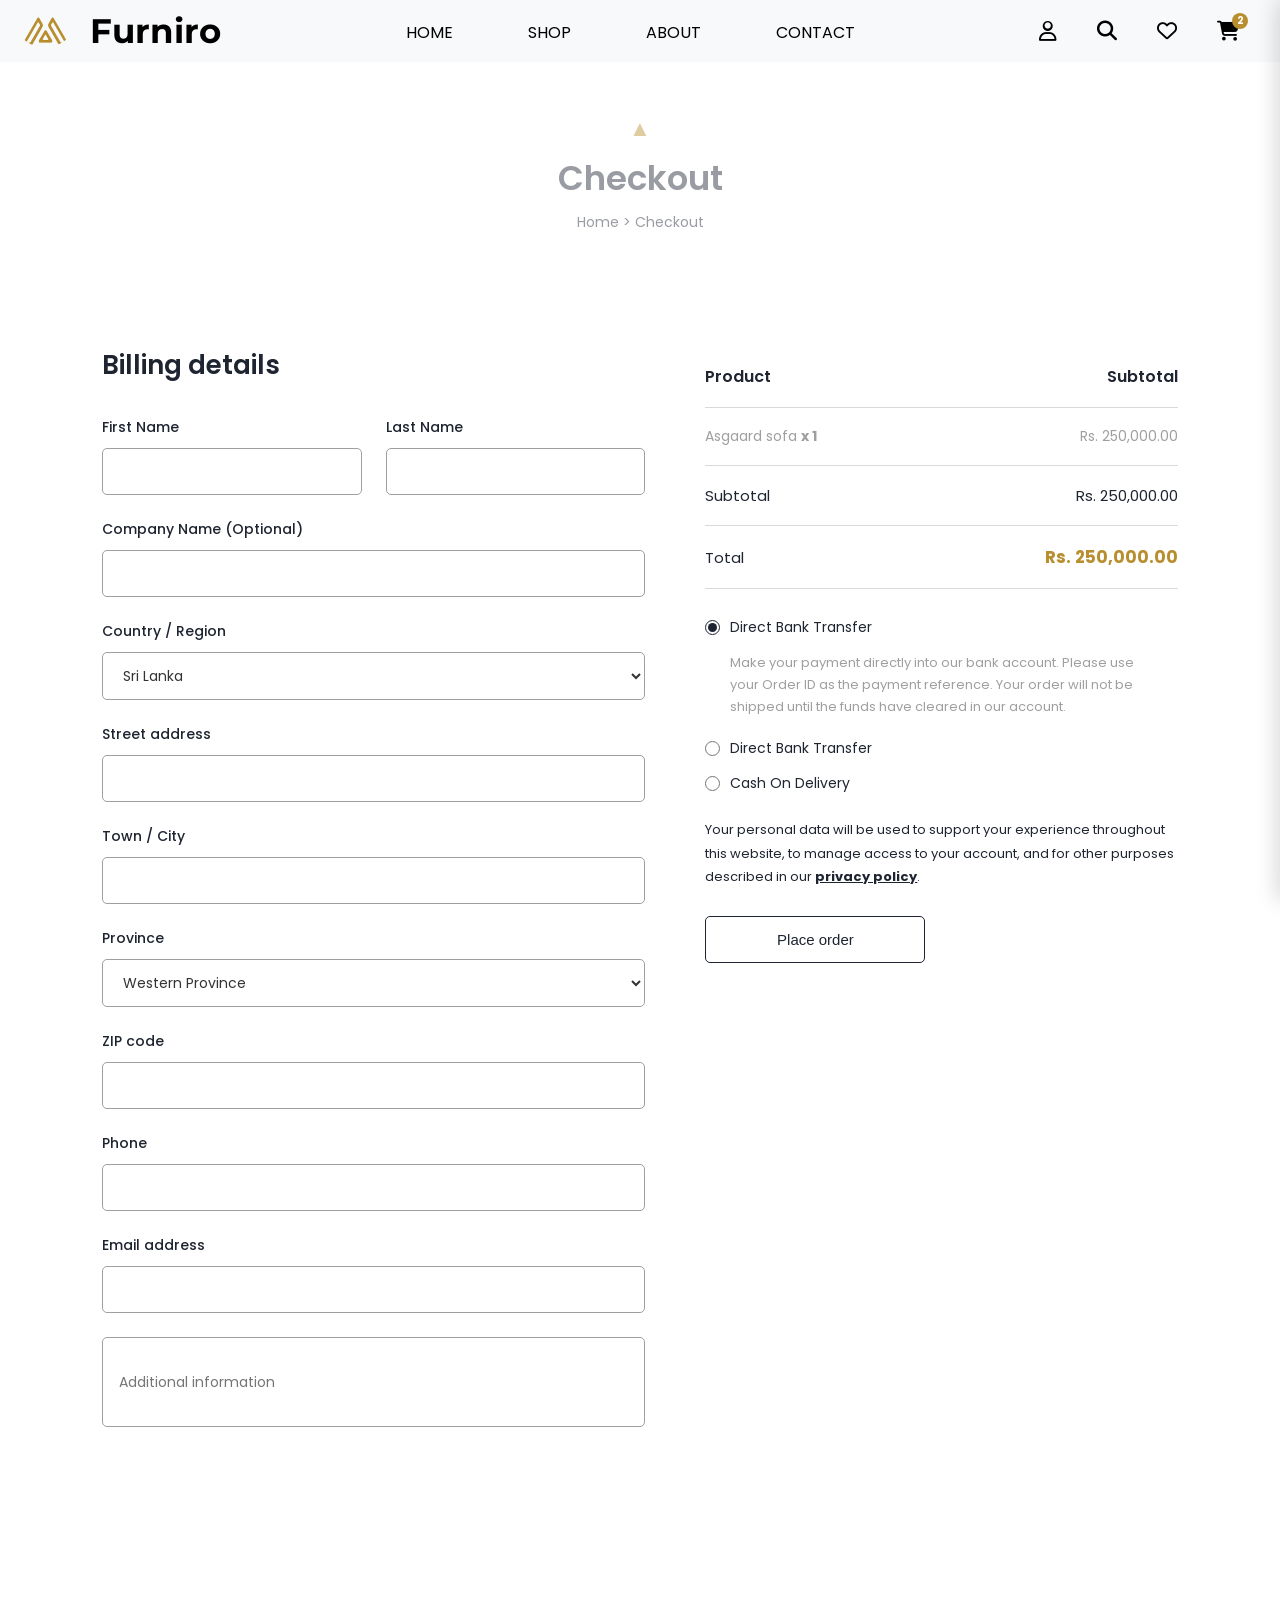
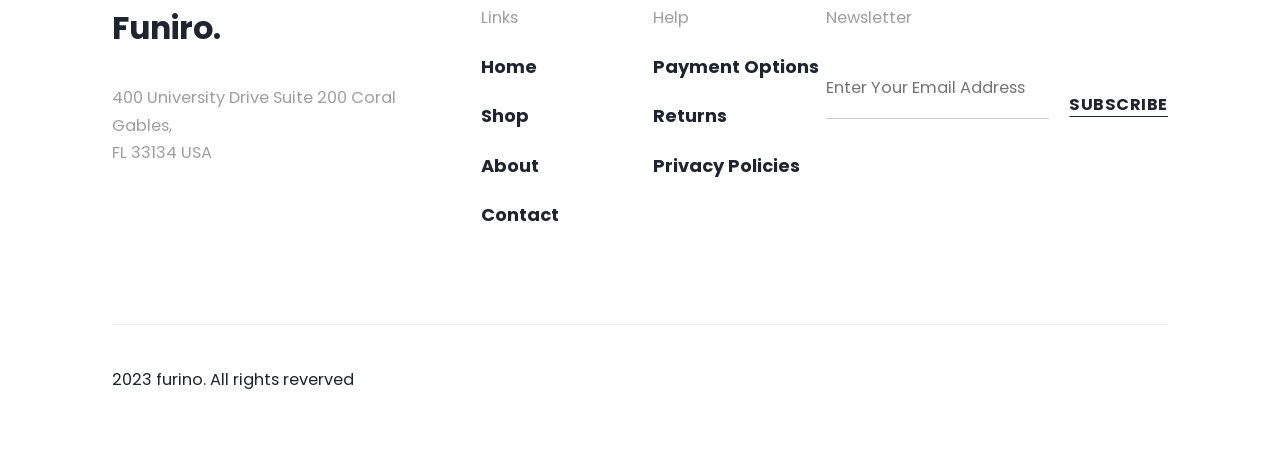
==== cheack out.html @ 2708438c "contact and modification" ====
<!DOCTYPE html>
<html lang="en">

<head>
  <meta charset="UTF-8">
  <meta name="viewport" content="width=device-width, initial-scale=1.0">
  <title>Document</title>
  <link rel="preconnect" href="https://fonts.googleapis.com">
  <link rel="preconnect" href="https://fonts.gstatic.com" crossorigin>
  <link
    href="https://fonts.googleapis.com/css2?family=Montserrat:ital,wght@0,100..900;1,100..900&family=Poppins:ital,wght@0,100;0,200;0,300;0,400;0,500;0,600;0,700;0,800;0,900;1,100;1,200;1,300;1,400;1,500;1,600;1,700;1,800;1,900&display=swap"
    rel="stylesheet">
  <link rel="stylesheet" href="./CSS/style.css">
  <link rel="stylesheet" href="./CSS/cheackout.css">
  <link rel="stylesheet" href="./CSS/media.css">
  <link rel="stylesheet" href="https://cdnjs.cloudflare.com/ajax/libs/font-awesome/6.5.1/css/all.min.css">
</head>

<body>

  <header class="header">

    <div class="icon">
      <img src="./Assets/icons/logo.png" alt="logo">
      <h1 class="icon-text">Furniro</h1>
    </div>

    <div class="menu-toggle" onclick="toggleMenu()">
      <i class="fa-solid fa-bars"></i>
    </div>

    <div class="nav-links" id="navLinks">
      <ul>
        <li><a href="#">home</a></li>
        <li><a href="shop.html">shop</a></li>
        <li><a href="#">About</a></li>
        <li><a href="./contact.html">contact</a></li>
      </ul>
    </div>

    <div class="icons-nav">
      <i class="fa-regular fa-user"></i>
      <i class="fa-solid fa-magnifying-glass"></i>
      <i class="fa-regular fa-heart"></i>
       <span class="cart-icon-wrap" id="cartToggle" role="button" aria-label="Open cart">
        <i class="fa-solid fa-cart-shopping"></i>
        <span class="cart-count-badge" id="cartCountBadge">2</span>
      </span>
    </div>

  </header>
  <!-- HERO -->
  <section class="hero2">
    <div class="hero2-text">
      <div class="hero2-logo">&#9650;</div>
      <h1>Checkout</h1>
      <div class="crumb">Home &gt; Checkout</div>
    </div>
  </section>

  <!-- CHECKOUT -->
  <section class="checkout-section">
    <div class="checkout-grid">

      <!-- BILLING DETAILS -->
      <div class="billing-details">
        <h2>Billing details</h2>

        <div class="form-row">
          <div class="form-group">
            <label>First Name</label>
            <input type="text">
          </div>
          <div class="form-group">
            <label>Last Name</label>
            <input type="text">
          </div>
        </div>

        <div class="form-group">
          <label>Company Name (Optional)</label>
          <input type="text">
        </div>

        <div class="form-group">
          <label>Country / Region</label>
          <select>
            <option>Sri Lanka</option>
            <option>Pakistan</option>
            <option>India</option>
            <option>United States</option>
          </select>
        </div>

        <div class="form-group">
          <label>Street address</label>
          <input type="text">
        </div>

        <div class="form-group">
          <label>Town / City</label>
          <input type="text">
        </div>

        <div class="form-group">
          <label>Province</label>
          <select>
            <option>Western Province</option>
            <option>Central Province</option>
            <option>Southern Province</option>
          </select>
        </div>

        <div class="form-group">
          <label>ZIP code</label>
          <input type="text">
        </div>

        <div class="form-group">
          <label>Phone</label>
          <input type="text">
        </div>

        <div class="form-group">
          <label>Email address</label>
          <input type="email">
        </div>

        <div class="form-group">
          <input type="text" class="additional-info" placeholder="Additional information">
        </div>
      </div>

      <!-- ORDER SUMMARY -->
      <div class="order-summary">
        <div class="order-row order-head">
          <span>Product</span>
          <span>Subtotal</span>
        </div>

        <div class="order-row">
          <span class="muted">Asgaard sofa <b>x 1</b></span>
          <span class="muted">Rs. 250,000.00</span>
        </div>

        <div class="order-row">
          <span>Subtotal</span>
          <span>Rs. 250,000.00</span>
        </div>

        <div class="order-row">
          <span>Total</span>
          <span class="total-price">Rs. 250,000.00</span>
        </div>

        <div class="payment-options">
          <label class="radio-row">
            <input type="radio" name="payment" checked>
            <span>Direct Bank Transfer</span>
          </label>
          <p class="payment-note">
            Make your payment directly into our bank account. Please use your Order ID as the payment reference. Your order will not be shipped until the funds have cleared in our account.
          </p>

          <label class="radio-row">
            <input type="radio" name="payment">
            <span>Direct Bank Transfer</span>
          </label>

          <label class="radio-row">
            <input type="radio" name="payment">
            <span>Cash On Delivery</span>
          </label>
        </div>

        <p class="policy-note">
          Your personal data will be used to support your experience throughout this website, to manage access to your account, and for other purposes described in our <a href="#">privacy policy</a>.
        </p>

        <button class="place-order-btn">Place order</button>
      </div>

    </div>
  </section>

  
<div class="section-outer">
  <div class="footer-wrap">
    <div class="footer-row">
      <div class="col-brand">
        <div class="logo">Funiro.</div>
        <div class="address">
          400 University Drive Suite 200 Coral Gables,<br>
          FL 33134 USA
        </div>
      </div>

      <div class="col-links">
        <div class="col-label">Links</div>
        <ul>
          <li><a href="#">Home</a></li>
          <li><a href="#">Shop</a></li>
          <li><a href="#">About</a></li>
          <li><a href="#">Contact</a></li>
        </ul>
      </div>

      <div class="col-help">
        <div class="col-label">Help</div>
        <ul>
          <li><a href="#">Payment Options</a></li>
          <li><a href="#">Returns</a></li>
          <li><a href="#">Privacy Policies</a></li>
        </ul>
      </div>

      <div class="col-newsletter">
        <div class="col-label">Newsletter</div>
        <div class="newsletter-form">
          <div class="newsletter-input-wrap">
            <input type="email" placeholder="Enter Your Email Address">
          </div>
          <button class="subscribe-btn">SUBSCRIBE</button>
        </div>
      </div>
    </div>

    <hr class="divider">

    <div class="copyright">2023 furino. All rights reverved</div>

  </div>
</div>



<!-- CART OVERLAY & PANEL -->
<div class="cart-overlay" id="cartOverlay"></div>
<aside class="cart-panel" id="cartPanel">
  <div class="cart-header">
    <h3>Shopping Cart</h3>
    <button class="cart-close" id="cartClose">&times;</button>
  </div>

  <div class="cart-items" id="cartItemsWrap">
    <div class="cart-item" data-price="2500000">
      <div class="cart-item-img">
        <img src="./Assets/img/image 1.png" alt="Syltherine">
      </div>
      <div class="cart-item-info">
        <h4>Syltherine</h4>
        <div class="line">1 x <b>Rp 2.500.000</b></div>
      </div>
      <button class="cart-item-remove">&times;</button>
    </div>

    <div class="cart-item" data-price="2500000">
      <div class="cart-item-img">
        <img src="./Assets/img/image 2.png" alt="Leviosa">
      </div>
      <div class="cart-item-info">
        <h4>Leviosa</h4>
        <div class="line">1 x <b>Rp 2.500.000</b></div>
      </div>
      <button class="cart-item-remove">&times;</button>
    </div>
  </div>

  <div class="cart-empty" id="cartEmpty">Your cart is empty</div>

  <div class="cart-subtotal" id="cartSubtotal">
    <span>Subtotal</span>
    <b id="cartSubtotalValue">Rp 5.000.000</b>
  </div>

  <div class="cart-actions">
    <button>Cart</button>
    <button>Checkout</button>
    <button>Comparison</button>
  </div>
</aside>
<script src="./js/script.js"></script>
</body>

</html>
---- CSS/style.css ----
/* ============================================================
   RESET (kept ONCE — pehle 3 jagah repeat ho raha tha)
   ============================================================ */
* {
  box-sizing: border-box;
  margin: 0;
  padding: 0;
}

body {
  font-family: 'Poppins', 'Segoe UI', Arial, sans-serif;
  background: #ffffff;
  color: #333;
}

/* ============================================================
   HEADER
   ============================================================ */
.header {
  background-color: #f8f9fa;
  border: #f8f9fa;
  width: 100%;
  display: flex;
  padding: 10px 20px;
  justify-content: space-between;
  align-items: center;
  position: static;
}

.header ul {
  display: flex;
  list-style: none;
  gap: 75px;
  font-size: 18px;
  text-transform: uppercase;
}

.icon {
  display: flex;
  gap: 20px;
}

.icon img {
  margin-top: 5px;
}

.header div h1 {
  color: #000000;
  font-size: 34px;
  font-weight: bold;
  font-family: "Montserrat", sans-serif;
  cursor: pointer;
}

.header div img {
  width: 50px;
  height: 32px;
  border-radius: 50%;
}

.header ul li a {
  font-size: 16px;
  font-weight: 400;
  text-decoration: none;
  color: #000000;
  font-family: "Poppins", sans-serif;
  position: relative;
  padding-bottom: 4px;
}

.header ul li a::after {
  content: "";
  position: absolute;
  bottom: 0;
  left: 50%;
  width: 0;
  height: 2px;
  background-color: hsl(44, 88%, 66%);
  transition: width 0.3s ease, left 0.3s ease;
}

.header ul li a:hover::after {
  width: 100%;
  left: 0;
}

.icons-nav {
  display: flex;
  gap: 40px;
  margin-right: 20px;
  color: #000;
}

.icons-nav i {
  display: inline-flex;
  align-items: center;
  justify-content: center;
  font-size: 20px;
  transition: color 0.3s ease, transform 0.3s ease;
  cursor: pointer;
  transform-origin: center;
}

.icons-nav i:hover {
  color: hsl(44, 88%, 66%);
  transform: scale(1.2);
}

.menu-toggle {
  display: none;
  font-size: 24px;
  cursor: pointer;
  padding: 20px;
}

/* ============================================================
   NAV BANNER (hero image with text card)
   ============================================================ */
.nav-bar {
  position: relative;
}

.nav-bar img {
  width: 100%;
  height: 100%;
  background-color: #f8f9fa;
}

.nav-bar-text {
  position: absolute;
  left: 50%;
  top: 30%;
  width: 45%;
  height: 60%;
  border-radius: 3px;
  border: solid 1px;
  border-color: #000000;
  background-color: #fff3e3;
}

.nav-bar-text1 {
  position: absolute;
  left: 7%;
  top: 12%;
  width: 561px;
  height: 344px;
  border: none;
}

.nav-bar-text1 h6 {
  font-family: "Poppins", sans-serif;
  font-weight: bold;
  font-size: 16px;
  letter-spacing: 2px;
  color: #000000;
}

.nav-bar-text1 p {
  font-family: "Poppins", sans-serif;
  font-weight: bold;
  font-size: 16px;
  color: #000000;
}

.nav-bar-text1 h1 {
  font-family: "Poppins", sans-serif;
  font-weight: bold;
  color: #975f15;
  font-size: 52px;
  line-height: 65px;
  letter-spacing: 2px;
}

.nav-bar-text1 button {
  margin-top: 20px;
  background-color: #975f15;
  border-radius: 5px;
  font-family: "Poppins", sans-serif;
  width: 10vw;
  height: 10vh;
  color: white;
  font-weight: bold;
  cursor: pointer;
}

/* ============================================================
   RANGE SECTION (Dining / Living / Bedroom)
   ============================================================ */
.range-text h1 {
  font-family: "Poppins", sans-serif;
  font-weight: bold;
  font-size: 32px;
  text-align: center;
  color: #242323;
}

.range-text p {
  font-family: "Poppins", sans-serif;
  font-weight: bold;
  font-size: 16px;
  text-align: center;
  color: #5e5c5c;
}

/* Row wrapper for the 3 range cards */
.card {
  width: 95%;
  height: auto;
  display: flex;
  justify-content: center;
  align-items: center;
  margin: 10px 40px;
}

/* Individual card (hover image-crossfade) — single, final version */
.card-img {
  position: relative;
  width: 30%;
  height: 70vh;
  margin: 10px 20px;
  overflow: hidden;
  border-radius: 10px;
}

.card-img img {
  width: 100%;
  height: 100%;
  border-radius: 10px;
  position: absolute;
  top: 0;
  left: 0;
  object-fit: cover;
  opacity: 0;
  transition: opacity 0.6s ease;
  pointer-events: none;
}

.card-img img.active {
  opacity: 1;
}

.card-title {
  position: absolute;
  bottom: 15px;
  left: 50%;
  transform: translateX(-50%);
  color: white;
  font-size: 18px;
  font-weight: bold;
  background: rgba(0, 0, 0, 0.5);
  padding: 6px 12px;
  border-radius: 5px;
  z-index: 2;
}

/* ============================================================
   OUR PRODUCTS (home page grid)
   ============================================================ */
.our-product-title {
  text-align: center;
  font-size: 40px;
  color: #686767;
}

/* Row wrapper for 4 product tiles */
.product-card {
  width: 95%;
  display: flex;
  justify-content: center;
  align-items: center;
  margin: 10px 40px;
}

.our-product-imgg {
  position: relative;
  overflow: hidden;
  padding: 10px;
  width: 25%;
  height: auto;
}

.our-product-imgg img {
  width: 100%;
  border: 10px;
}

.our-product-imgg h3 {
  font-size: 20px;
  color: rgb(131, 17, 17);
}

.our-product-imgg h4 {
  font-size: 20px;
  color: gray;
  text-decoration: none;
}

.our-product-imgg p {
  font-size: 15px;
  color: #b1b1b1;
}

.our-product-imgg a {
  text-decoration: none;
  color: inherit;
  display: block;
}

.our-product-imgg a h3 {
  text-decoration: none;
}

/* Hover background overlay */
.our-product-imgg img::before {
  content: "";
  position: absolute;
  top: 0;
  left: 0;
  width: 100%;
  height: 100%;
  background: rgb(153, 151, 151);
  opacity: 0;
  transition: opacity 0.4s ease;
  z-index: 1;
}

.our-product-imgg:hover::before {
  opacity: 0.6;
}

.our-product-imgg button {
  position: absolute;
  top: 50%;
  left: 50%;
  transform: translate(-50%, -50%);
  padding: 10px 20px;
  font-size: 16px;
  font-weight: bold;
  background-color: #d6aa26e3;
  color: rgb(194, 193, 191);
  border: none;
  border-radius: 5px;
  opacity: 0;
  transition: opacity 0.4s ease;
  cursor: pointer;
  z-index: 1;
}

.our-product-imgg:hover button {
  opacity: 1;
}

/* ============================================================
   SECTION OUTER / FUNIRO PHOTO WALL
   ============================================================ */
.section-outer {
  width: 100%;
  padding: 40px 40px;
}

.funiro-wrap {
  container-type: inline-size;
  container-name: funiro;
  width: 100%;
  max-width: 1000px;
  margin: 0 auto;
  position: relative;
}

.canvas {
  position: relative;
  width: 100%;
  aspect-ratio: 709 / 388;
}

.header-block {
  position: absolute;
  top: 3%;
  left: 0;
  right: 0;
  text-align: center;
}

.header-block .eyebrow {
  font-size: 1.85cqw;
  color: #6b7280;
  margin-bottom: 0.6%;
}

.header-block .hashtag {
  font-size: 2.6cqw;
  font-weight: 700;
  color: #1e2430;
}

.photo {
  position: absolute;
  object-fit: cover;
  display: block;
}

.p-shelf   { left: 5.64%;  top: 12.89%; width: 4.66%;  height: 38.92%; }
.p-desk    { left: 11.00%; top: 20.36%; width: 26.38%; height: 33.25%; }
.p-chair   { left: 4.80%;  top: 55.15%; width: 11.99%; height: 34.54%; }
.p-stools  { left: 17.35%; top: 55.41%; width: 20.03%; height: 25.77%; }
.p-dining  { left: 38.36%; top: 29.38%; width: 17.21%; height: 42.01%; }
.p-bed     { left: 56.56%; top: 23.45%; width: 16.93%; height: 37.11%; }
.p-frame   { left: 56.56%; top: 62.37%; width: 10.30%; height: 25.77%; }
.p-kitchen { left: 67.84%; top: 62.37%; width: 15.09%; height: 20.88%; }
.p-outdoor { left: 74.33%; top: 14.43%; width: 15.23%; height: 46.39%; }

/* ============================================================
   FOOTER (home page)
   ============================================================ */
.footer-wrap {
  container-type: inline-size;
  container-name: footer;
  width: 100%;
  max-width: 1440px;
  margin: 0 auto;
  background: #ffffff;
  padding: 4.2% 6% 3.5%;
}

.footer-row {
  display: flex;
  align-items: flex-start;
}

.col-brand      { width: 34.94%; }
.col-links      { width: 16.31%; }
.col-help       { width: 16.36%; }
.col-newsletter { width: 32.39%; }

.logo {
  font-size: 3.0cqw;
  font-weight: 700;
  color: #1e2430;
  margin-bottom: 8.5%;
}

.address {
  font-size: 1.55cqw;
  line-height: 1.7;
  color: #9f9f9f;
  max-width: 80%;
}

.col-label {
  font-size: 1.55cqw;
  color: #9f9f9f;
  margin-bottom: 13%;
}

.col-links ul,
.col-help ul {
  list-style: none;
}

.col-links li,
.col-help li {
  margin-bottom: 13%;
}

.col-links a,
.col-help a {
  font-size: 1.7cqw;
  font-weight: 700;
  color: #1e2430;
  text-decoration: none;
}

.newsletter-form {
  display: flex;
  align-items: flex-end;
  gap: 6%;
}

.newsletter-input-wrap {
  flex: 1;
}

.newsletter-form input {
  width: 100%;
  border: none;
  border-bottom: 1px solid #c9c9c9;
  padding-bottom: 8%;
  font-size: 1.55cqw;
  color: #6b7280;
  font-family: inherit;
  outline: none;
  background: transparent;
}

.subscribe-btn {
  border: none;
  background: none;
  font-size: 1.55cqw;
  font-weight: 700;
  letter-spacing: 0.5px;
  color: #1e2430;
  text-decoration: underline;
  text-underline-offset: 6px;
  cursor: pointer;
  white-space: nowrap;
  font-family: inherit;
  padding-bottom: 2px;
}

.divider {
  border: none;
  border-top: 1px solid #ececec;
  margin: 7% 0 4%;
}

.copyright {
  font-size: 1.55cqw;
  color: #1e2430;
}

/* ============================================================
   HERO (50+ rooms inspiration)
   Renamed .card -> .hero-card to stop clashing with the
   range-section .card above.
   ============================================================ */
.hero {
  display: flex;
  align-items: center;
  min-height: 520px;
  background: #f7f3ec;
  overflow: hidden;
}

.hero-left {
  flex: 0 0 38%;
  padding: 40px 30px 40px 60px;
}

.hero-left h1 {
  font-size: 40px;
  line-height: 1.2;
  font-weight: 700;
  color: #1e2430;
  margin-bottom: 18px;
}

.hero-left p {
  font-size: 15px;
  line-height: 1.6;
  color: #6b7280;
  max-width: 340px;
  margin-bottom: 26px;
}

.explore-btn {
  display: inline-block;
  background: #c9973f;
  color: #fff;
  font-size: 13px;
  font-weight: 600;
  letter-spacing: 0.5px;
  padding: 14px 26px;
  border: none;
  border-radius: 4px;
  cursor: pointer;
  text-decoration: none;
}

.explore-btn:hover {
  background: #b3843a;
}

.hero-right {
  flex: 1;
  display: flex;
  align-items: center;
  gap: 16px;
  position: relative;
  padding-right: 0;
}

.hero-card {
  position: relative;
  border-radius: 18px;
  overflow: hidden;
  flex-shrink: 0;
  background: #ddd;
}

.hero-card img {
  display: block;
  width: 100%;
  height: 100%;
  object-fit: cover;
}

.hero-card-main {
  width: 360px;
  height: 460px;
}

.card-overlay {
  position: absolute;
  left: 16px;
  right: 16px;
  bottom: 16px;
  background: rgba(255, 255, 255, 0.92);
  border-radius: 12px;
  padding: 14px 16px;
  display: flex;
  align-items: center;
  justify-content: space-between;
}

.card-overlay .label {
  font-size: 11px;
  color: #9aa0a6;
  letter-spacing: 1px;
  margin-bottom: 4px;
}

.card-overlay .title {
  font-size: 17px;
  font-weight: 700;
  color: #1e2430;
}

.overlay-arrow {
  width: 34px;
  height: 34px;
  border-radius: 50%;
  background: #c9973f;
  display: flex;
  align-items: center;
  justify-content: center;
  color: #fff;
  font-size: 16px;
  flex-shrink: 0;
}

.hero-card-secondary {
  width: 300px;
  height: 400px;
}

.nav-arrow {
  position: absolute;
  top: 40%;
  right: 14px;
  width: 32px;
  height: 32px;
  border-radius: 50%;
  background: #fff;
  box-shadow: 0 2px 8px rgba(0, 0, 0, 0.15);
  display: flex;
  align-items: center;
  justify-content: center;
  font-size: 14px;
  color: #333;
}

.dots {
  position: absolute;
  left: 20px;
  bottom: 16px;
  display: flex;
  gap: 6px;
}

.dots span {
  width: 6px;
  height: 6px;
  border-radius: 50%;
  background: #d8d8d8;
}

.dots span.active {
  background: #c9973f;
}

.hero-card-sliver {
  width: 60px;
  height: 380px;
  flex-shrink: 0;
  border-radius: 18px 0 0 18px;
  overflow: hidden;
}

.side-panel {
  width: 40px;
  align-self: stretch;
  background: #eceae6;
  flex-shrink: 0;
}

/* ============================================================
   SHOP TOOLBAR / PAGINATION / FEATURES (used on shop.html)
   ============================================================ */
.toolbar {
  background: #f9f1e7;
  display: flex;
  align-items: center;
  justify-content: space-between;
  padding: 1.1% 5.6%;
  font-size: 0.95cqw;
  color: #1e2430;
}
.toolbar-left { display: flex; align-items: center; gap: 1.4%; }
.toolbar-left .sep { width: 1px; height: 1.6cqw; background: #9f9f9f; }
.toolbar-left .crumb-muted { color: #6b7280; }
.toolbar-right { display: flex; align-items: center; gap: 1.4%; }
.toolbar-right .box {
  background: #fff; border: none; padding: 0.5% 1.2%;
  font-size: 0.95cqw; color: #1e2430; font-weight: 500;
}

.pagination {
  display: flex; justify-content: center; gap: 1%;
  padding: 0 0 3.5%;
}
.pagination button {
  border: none; font-size: 0.95cqw; font-weight: 600;
  width: 2.6cqw; height: 2.6cqw; min-width: 26px; min-height: 26px;
  background: #f9f1e7; color: #1e2430; cursor: pointer;
}
.pagination button.active { background: #B88E2F; color: #fff; }
.pagination button.next { width: auto; padding: 0 1.4%; }

.features {
  background: #f9f1e7;
  display: grid;
  grid-template-columns: repeat(4, 1fr);
  padding: 3% 8%;
}
.feature-item { display: flex; align-items: center; gap: 4%; }
.feature-item svg { width: 3cqw; min-width: 28px; height: auto; flex-shrink: 0; }
.feature-item h4 { font-size: 1.15cqw; font-weight: 600; color: #1e2430; }
.feature-item p { font-size: 0.85cqw; color: #898989; margin-top: 2%; }

/* ============================================================
   HERO 2 (breadcrumb banner, used on inner pages like shop.html)
   ============================================================ */
.hero2 {
  position: relative;
  height: 16cqw;
  min-height: 90px;
  background: url('https://images.unsplash.com/photo-1616486338812-3dadae4b4ace?w=1200&q=80') center/cover;
  display: flex;
  align-items: center;
  justify-content: center;
}
.hero2::after {
  content: "";
  position: absolute;
  inset: 0;
  background: rgba(255, 255, 255, 0.55);
}
.hero2-text { position: relative; text-align: center; }
.hero2-text h1 { font-size: 2.6cqw; font-weight: 600; color: #1e2430; }
.hero2-text .crumb { font-size: 0.85cqw; color: #1e2430; margin-top: 0.5%; }

/* ============================================================
   SHOPPING CART SLIDE PANEL
   (single, final version — px based, matches current cart HTML)
   ============================================================ */
.icons-nav .cart-icon-wrap {
  position: relative;
  display: inline-flex;
  align-items: center;
  justify-content: center;
  cursor: pointer;
  transition: transform 0.3s ease;
}
.icons-nav .cart-icon-wrap:hover {
  transform: scale(1.2);
}
.icons-nav .cart-icon-wrap i {
  font-size: 20px;
  transition: color 0.3s ease;
}
.icons-nav .cart-icon-wrap:hover i {
  color: hsl(44, 88%, 66%);
}

.cart-count-badge {
  position: absolute; top: -8px; right: -8px;
  background: #B88E2F; color: #fff; font-size: 10px; font-weight: 700;
  width: 16px; height: 16px; border-radius: 50%;
  display: flex; align-items: center; justify-content: center;
  font-family: 'Poppins', sans-serif;
  pointer-events: none;
}

.cart-overlay {
  position: fixed; inset: 0; background: rgba(0, 0, 0, 0.4);
  opacity: 0; visibility: hidden; transition: opacity 0.3s ease;
  z-index: 999;
}
.cart-overlay.open { opacity: 1; visibility: visible; }

.cart-panel {
  position: fixed; top: 0; right: 0; height: 100%;
  width: 380px; max-width: 90%;
  background: #fff; box-shadow: -4px 0 20px rgba(0, 0, 0, 0.15);
  transform: translateX(100%); transition: transform 0.35s ease;
  z-index: 1000; display: flex; flex-direction: column;
  font-family: 'Poppins', sans-serif;
}
.cart-panel.open { transform: translateX(0); }

.cart-header {
  display: flex; align-items: center; justify-content: space-between;
  padding: 20px 24px; border-bottom: 1px solid #d9d9d9;
}
.cart-header h3 { font-size: 18px; font-weight: 600; color: #1e2430; margin: 0; }
.cart-close { background: none; border: none; font-size: 20px; color: #1e2430; line-height: 1; cursor: pointer; }

.cart-items { flex: 1; overflow-y: auto; padding: 16px 24px; }
.cart-item { display: flex; align-items: center; gap: 12px; margin-bottom: 20px; }
.cart-item-img { width: 56px; height: 56px; background: #f9f1e7; overflow: hidden; flex-shrink: 0; }
.cart-item-img img { width: 100%; height: 100%; object-fit: cover; }
.cart-item-info { flex: 1; }
.cart-item-info h4 { font-size: 14px; font-weight: 500; color: #1e2430; margin: 0 0 4px; }
.cart-item-info .line { font-size: 13px; color: #6b7280; }
.cart-item-info .line b { color: #B88E2F; font-weight: 600; }
.cart-item-remove { background: none; border: none; font-size: 15px; color: #9f9f9f; cursor: pointer; }

.cart-empty { display: none; text-align: center; padding: 40px 24px; font-size: 14px; color: #9f9f9f; }

.cart-subtotal { display: flex; align-items: center; justify-content: space-between; padding: 16px 24px; border-top: 1px solid #d9d9d9; font-size: 15px; color: #1e2430; }
.cart-subtotal b { color: #B88E2F; }

.cart-actions { display: flex; gap: 8px; padding: 16px 24px 24px; }
.cart-actions button {
  flex: 1; padding: 10px 6px; font-size: 12px; border-radius: 20px;
  border: 1px solid #1e2430; background: none; color: #1e2430;
  cursor: pointer; font-family: inherit;
}
.cart-actions button.filled { background: #1e2430; color: #fff; }

@media (max-width: 600px) {
  .cart-panel { width: 85%; }
}
---- CSS/cheackout.css ----
/* ============================================================
   CHECKOUT PAGE
   ============================================================ */

/* --- Hero (reuse pattern, adjust selector name if hero2 already exists) --- */
.hero2 {
  position: relative;
  height: 220px;
  background: url('./Assets/img/checkout-hero.jpg') center/cover no-repeat;
  display: flex;
  align-items: center;
  justify-content: center;
  text-align: center;
}
.hero2-text .hero2-logo {
  color: #B88E2F;
  font-size: 22px;
  margin-bottom: 8px;
}
.hero2-text h1 {
  font-size: 34px;
  font-weight: 600;
  color: #1e2430;
}
.hero2-text .crumb {
  margin-top: 8px;
  font-size: 14px;
  color: #1e2430;
}

/* --- Layout --- */
.checkout-section {
  padding: 64px 8%;
}
.checkout-grid {
  display: grid;
  grid-template-columns: 1.15fr 1fr;
  gap: 60px;
  align-items: start;
}

/* --- Billing details --- */
.billing-details h2 {
  font-size: 26px;
  font-weight: 600;
  color: #1e2430;
  margin-bottom: 32px;
}
.form-row {
  display: flex;
  gap: 24px;
}
.form-row .form-group {
  flex: 1;
}
.form-group {
  margin-bottom: 24px;
}
.form-group label {
  display: block;
  font-size: 14px;
  font-weight: 500;
  color: #1e2430;
  margin-bottom: 10px;
}
.form-group input,
.form-group select {
  width: 100%;
  padding: 12px 16px;
  border: 1px solid #9f9f9f;
  border-radius: 5px;
  font-size: 14px;
  font-family: inherit;
  color: #333;
  outline: none;
  background: #fff;
}
.form-group input:focus,
.form-group select:focus {
  border-color: #B88E2F;
}
.form-group .additional-info {
  height: 90px;
}

/* --- Order summary --- */
.order-summary {
  background: transparent;
}
.order-row {
  display: flex;
  justify-content: space-between;
  align-items: center;
  padding: 18px 0;
  border-bottom: 1px solid #d9d9d9;
  font-size: 15px;
  color: #1e2430;
}
.order-row.order-head {
  font-weight: 600;
  font-size: 16px;
}
.order-row .muted {
  color: #9f9f9f;
  font-size: 14px;
}
.order-row .total-price {
  color: #B88E2F;
  font-weight: 700;
  font-size: 17px;
}

.payment-options {
  margin-top: 28px;
}
.radio-row {
  display: flex;
  align-items: center;
  gap: 10px;
  margin-bottom: 14px;
  font-size: 14px;
  color: #1e2430;
  cursor: pointer;
}
.radio-row input[type="radio"] {
  width: 15px;
  height: 15px;
  accent-color: #1e2430;
}
.payment-note {
  font-size: 13px;
  line-height: 1.7;
  color: #9f9f9f;
  margin: 0 0 20px 25px;
  max-width: 90%;
}

.policy-note {
  font-size: 13px;
  line-height: 1.8;
  color: #1e2430;
  margin-top: 24px;
}
.policy-note a {
  font-weight: 700;
  text-decoration: underline;
  color: #1e2430;
}

.place-order-btn {
  display: block;
  width: 100%;
  max-width: 220px;
  margin-top: 28px;
  padding: 14px 0;
  background: transparent;
  border: 1px solid #1e2430;
  border-radius: 5px;
  font-size: 15px;
  font-weight: 500;
  color: #1e2430;
  transition: all .25s ease;
}
.place-order-btn:hover {
  background: #1e2430;
  color: #fff;
}

/* --- Responsive --- */
@media (max-width: 900px) {
  .checkout-grid {
    grid-template-columns: 1fr;
  }
}
@media (max-width: 480px) {
  .checkout-section {
    padding: 40px 5%;
  }
  .form-row {
    flex-direction: column;
    gap: 0;
  }
}
---- CSS/media.css ----
@media (max-width: 1279px) and (min-width: 1024px) {
  .header {
    flex-wrap: wrap;
    justify-content: space-between;
  }

  .icon {
    order: 1;
  }

  .icons-nav {
    order: 3;
    flex: 1;
    justify-content: right;
    gap: 20px;
    margin-right: 0;
  }

  .menu-toggle {
    display: block;
    order: 4;
  }

  .nav-links {
    width: 100%;
    display: none; /* hidden by default */
    order: 4;
  }

  .nav-links.active {
    display: block; /* show when toggle active */
  }

  .header ul {
    flex-direction: column;
    align-items: center;
    gap: 15px;
    padding: 20px 0;
  }
  /* navbar */
  .nav-bar {
    position: relative;
  }
  .nav-bar img {
    width: 100%;
    height: 100%;
  }
  .nav-bar-text {
    position: absolute;
    left: 50%;
    top:30%;
    width: 45%;
    height:60%;
    /* background-color: #135c0a; */
  }
  
  .nav-bar-text h1 {
    font-size: 25px;
    line-height: 40px;
    letter-spacing: 5px;

  }
  .nav-bar-text p {
    font-size: 15px;
  }

  .nav-bar-text1 {
    position: absolute;
    width: 80%;
    height: auto
    /* height: 143px; */
  }

  .nav-bar-text h6 {
    font-size: 15px;
  }
  .nav-bar-text button {
    font-size: 12px;
    width: 12vw;
    height: 03vh;
  }

  /* range */
  @media (max-width: 1279px) and (min-width: 1024px) {
  .card {
    flex-direction: row;
    margin: 20px;
  }
  .card-img {
    width: 40%;
    height: auto;
  }
  .card-title {
    font-size: 16px;
  }
}
}

/* Tablet & Mobile (1024px) */
@media (max-width: 1023px) and (min-width: 768px) {
  .header {
    flex-wrap: wrap;
    justify-content: space-between;
  }

  .icon {
    order: 1;
  }

  .icons-nav {
    order: 3;
    flex: 1;
    justify-content: right;
    gap: 20px;
    margin-right: 0;
  }

  .menu-toggle {
    display: block;
    order: 4;
  }

  .nav-links {
    width: 100%;
    display: none; /* hidden by default */
    order: 4;
  }

  .nav-links.active {
    display: block; /* show when toggle active */
  }

  .header ul {
    flex-direction: column;
    align-items: center;
    gap: 15px;
    padding: 20px 0;
  }
  /* navbar */
  .nav-bar {
    position: relative;
  }
  .nav-bar img {
    width: 100%;
    height: 100%;
  }
  .nav-bar-text {
    position: absolute;
    left: 60%;
    top:30%;
    width: 300px;
    height: 243px;
  }
  .nav-bar-text h1 {
    font-size: 20px;
    line-height: 30px;
  }
  .nav-bar-text p {
    font-size: 10px;
    /* background-color: #0a4d8f; */
  }

  .nav-bar-text1 {
    position: absolute;
    width: 250px;
    height: 143px;
  }

  .nav-bar-text h6 {
    font-size: 10px;
  }
  .nav-bar-text button {
    font-size: 10px;
    width: 13vw;
    height: 3vh;
  }

  /* range */

  @media (max-width: 1023px) and (min-width: 768px) {
  .card {
    flex-direction: column;
    margin: 15px;
  }
  .card-img {
    width: 70%;
    height: auto;
    margin: 10px auto;
  }
  .card-title {
    font-size: 15px;
  }
}

}
/* Large Mobile / Small Tablet */
@media (max-width: 767px) and (min-width: 601px) {
  /* Styles for big phones / phablets */

  .header {
    flex-wrap: wrap;
    justify-content: space-between;
  }

  .icon {
    order: 1;
  }

  .icons-nav {
    order: 3;
    flex: 1;
    justify-content: right;
    gap: 20px;
    margin-right: 0;
  }

  .menu-toggle {
    display: block;
    order: 4;
  }

  .nav-links {
    width: 100%;
    display: none; /* hidden by default */
    order: 4;
  }

  .nav-links.active {
    display: block; /* show when toggle active */
  }

  .header ul {
    flex-direction: column;
    align-items: center;
    gap: 15px;
    padding: 20px 0;
  }
  /* navbar */
  .nav-bar {
    position: relative;
  }
  .nav-bar img {
    width: 100%;
    height: 100%;
  }
  .nav-bar-text {
    position: absolute;
    left: 55%;
    top: 20%;
    width: 255px;
    height: 200px;
  }
  .nav-bar-text h1 {
    font-size: 20px;
    line-height: 30px;
  }
  .nav-bar-text p {
    font-size: 08px;

  }

  .nav-bar-text1 {
    position: absolute;
    width: 210px;
    height: auto;
    
  }

  .nav-bar-text h6 {
    font-size: 08px;
  }
  .nav-bar-text button {
    font-size: 10px;
    width: 12vw;
    height: 7vh;
    margin-top: 20px;
  }

  /* range */

    .card {
    flex-direction: column;
    margin: 10px;
  }
  .card-img {
    width: 80%;
    height: auto;
    margin: 10px auto;
  }
  .card-title {
    font-size: 14px;
  }
}


/* Medium Mobile */
@media (max-width: 600px)and (min-width: 100px) {
  
  .header {
    flex-wrap: wrap;
    justify-content: space-between;
  }

  .icon {
    order: 1;
    width: 20%;
    /* background-color: #093158; */
  }
  .icon-text{
    display: none;
  }


  .icons-nav {
    order: 3;
    flex: 1;
    justify-content: right;
    gap: 10px;
    margin-right: 0;
  }

  .menu-toggle {
    display: block;
    order: 4;
  }

  .nav-links {
    width: 100%;
    display: none; /* hidden by default */
    order: 4;
  }

  .nav-links.active {
    display: block; /* show when toggle active */
  }

  .header ul {
    flex-direction: column;
    align-items: center;
    gap: 15px;
    padding: 20px 0;
  }
  /* navbar */
  .nav-bar img {
    width: 100%;
    height: 100%;
  }
  .nav-bar-text {
  /* background-color: #FFF3E3; */
    position: static;
    right: 50%;
    top: 100%;
    width: 100%;
    height: 70%;
    border:none;
    background-color: none;
    

  }
  .nav-bar-text h1 {
    font-size: 20px;
    line-height: 30px;
  }
  .nav-bar-text p {
    font-size: 08px;

  }

  .nav-bar-text1 {
    margin: 20px 5px;
    position: static;
    width: 100%;
    height: auto;
  }
  .nav-bar-text h6 {
    font-size: 08px;
  }
  .nav-bar-text button {
    font-size: 10px;
    width: 20vw;
    height: 3vh;
    margin-top: -10px;
  }

  /* range  */

    .card {
    flex-direction: column;
    margin: 5px;
  }
  .card-img {
    width: 95%;
    height: auto;
    margin: 5px auto;
  }
  .card-title {
    font-size: 13px;
  }
}
/* range */

/* 🔹 Large tablets (1024px – 1279px) */
@media (max-width: 1279px) and (min-width: 1024px) {
  .range-text h1 { font-size: 28px; }
  .range-text p { font-size: 15px; }
  .card-img { width: 40%; height: 60vh; }
  .card-title { font-size: 16px; }
}

/* 🔹 Tablets (768px – 1023px) */
@media (max-width: 1023px) and (min-width: 768px) {
  .range-text h1 { font-size: 24px; }
  .range-text p { font-size: 14px; }
  .card { flex-wrap: wrap; margin: 10px 20px; }
  .card-img { width: 45%; height: 50vh; }
  .card-title { font-size: 15px; }
}

/* 🔹 Small tablets / large phones (601px – 767px) */
@media (max-width: 767px) and (min-width: 601px) {
  .range-text h1 { font-size: 22px; }
  .range-text p { font-size: 13px; }
  .card { flex-direction: column; margin: 10px; }
  .card-img { width: 80%; height: 40vh; }
  .card-title { font-size: 14px; }
}

/* 🔹 Mobile phones (100px – 600px) */
@media (max-width: 600px) and (min-width: 100px) {
  .range-text h1 { font-size: 20px; }
  .range-text p { font-size: 12px; }
  .card { flex-direction: column; margin: 5px; }
  .card-img { width: 95%; height: 35vh; }
  .card-title { font-size: 13px; }
}




.product-card {
  display: flex;
  flex-wrap: wrap;
  justify-content: center;
  gap: 20px;
}

/* Default (Desktop) → 4 cards per row */
.our-product-imgg {
  flex: 1 1 calc(25% - 20px);
  box-sizing: border-box;
}

/* Large tablets (1024px – 1279px) → 3 cards per row */
@media (max-width: 1279px) and (min-width: 1024px) {
  .our-product-imgg {
    flex: 1 1 calc(33.33% - 20px);
  }
}

/* Tablets (768px – 1023px) → 3 cards per row */
@media (max-width: 1023px) and (min-width: 768px) {
  .our-product-imgg {
    flex: 1 1 calc(33.33% - 20px);
  }
}

/* Small tablets / large phones (601px – 767px) → 2 cards per row */
@media (max-width: 767px) and (min-width: 601px) {
  .our-product-imgg {
    flex: 1 1 calc(50% - 20px);
  }
}

/* Mobile phones (100px – 600px) → 1 card per row */
@media (max-width: 600px) and (min-width: 100px) {
  .our-product-imgg {
    flex: 1 1 100%;
  }
}

/* ===================================================================
     RESPONSIVE — layout kept identical (no design changes), only scaled
     =================================================================== */

  /* Tablet: 768px - 1023px */
  @media (max-width: 1023px) and (min-width: 768px) {
    .hero-left { flex: 0 0 40%; padding: 30px 20px 30px 32px; }
    .hero-left h1 { font-size: 30px; }
    .hero-left p { font-size: 13px; max-width: 280px; }
    .explore-btn { padding: 12px 20px; font-size: 12px; }

    .hero-right { gap: 10px; }
    .card-main { width: 260px; height: 340px; }
    .card-secondary { width: 200px; height: 300px; }
    .card-sliver { width: 40px; height: 280px; }
    .side-panel { width: 20px; }

    .card-overlay .title { font-size: 14px; }
    .card-overlay .label { font-size: 9px; }
    .overlay-arrow { width: 28px; height: 28px; font-size: 13px; }
  }

  /* Mobile large: 601px - 767px */
  @media (max-width: 767px) and (min-width: 601px) {
    .hero { flex-direction: column; min-height: auto; }
    .hero-left {
      flex: none;
      width: 100%;
      padding: 30px 24px;
      text-align: left;
    }
    .hero-left h1 { font-size: 26px; }
    .hero-left p { font-size: 13px; max-width: 100%; }
    .explore-btn { padding: 12px 20px; font-size: 12px; }

    .hero-right {
      width: 100%;
      overflow-x: auto;
      padding: 0 20px 24px;
      gap: 10px;
    }
    .card-main { width: 220px; height: 300px; flex-shrink: 0; }
    .card-secondary { width: 180px; height: 260px; flex-shrink: 0; }
    .card-sliver { width: 30px; height: 240px; }
    .side-panel { display: none; }

    .card-overlay { padding: 10px 12px; }
    .card-overlay .title { font-size: 13px; }
    .card-overlay .label { font-size: 9px; }
    .overlay-arrow { width: 24px; height: 24px; font-size: 12px; }
  }

  /* Mobile small: 100px - 600px */
  @media (max-width: 600px) and (min-width: 100px) {
    .hero { flex-direction: column; min-height: auto; }
    .hero-left {
      flex: none;
      width: 100%;
      padding: 24px 18px;
      text-align: left;
    }
    .hero-left h1 { font-size: 21px; }
    .hero-left p { font-size: 12px; max-width: 100%; margin-bottom: 18px; }
    .explore-btn { padding: 10px 18px; font-size: 11px; }

    .hero-right {
      width: 100%;
      overflow-x: auto;
      padding: 0 16px 20px;
      gap: 8px;
    }
    .card-main { width: 180px; height: 240px; flex-shrink: 0; }
    .card-secondary { width: 150px; height: 210px; flex-shrink: 0; }
    .card-sliver { width: 24px; height: 190px; }
    .side-panel { display: none; }

    .card-overlay {
      left: 10px; right: 10px; bottom: 10px;
      padding: 8px 10px;
      border-radius: 8px;
    }
    .card-overlay .title { font-size: 11px; }
    .card-overlay .label { font-size: 8px; }
    .overlay-arrow { width: 20px; height: 20px; font-size: 10px; }

    .nav-arrow { width: 24px; height: 24px; font-size: 11px; right: 8px; }
    .dots { left: 12px; bottom: 10px; }
  }
/* Tablet: 768px - 1023px */
  @media (max-width: 1023px) and (min-width: 768px) {
    .section-outer { padding: 0 28px; }
  }

  /* Mobile large: 601px - 767px */
  @media (max-width: 767px) and (min-width: 601px) {
    .section-outer { padding: 0 18px; }
  }

  /* Mobile small: 100px - 600px */
  @media (max-width: 600px) and (min-width: 100px) {
    .section-outer { padding: 0 10px; }
  }
  /* Tablet: 768px - 1023px */
  @media (max-width: 1023px) and (min-width: 768px) {
    .section-outer { padding: 30px 24px; }
  }

  /* Mobile large: 601px - 767px */
  @media (max-width: 767px) and (min-width: 601px) {
    .section-outer { padding: 24px 16px; }
  }

  /* Mobile small: 100px - 600px */
  @media (max-width: 600px) and (min-width: 100px) {
    .section-outer { padding: 18px 10px; }
  }

  


  /* Tablet: 768px - 1023px */
  @media (max-width: 1023px) and (min-width: 768px) {
    .navbar, .toolbar, .products { padding-left: 4%; padding-right: 4%; }
  }

  /* Mobile large: 601px - 767px */
  @media (max-width: 767px) and (min-width: 601px) {
    .navbar, .toolbar, .products { padding-left: 3%; padding-right: 3%; }
  }

  /* Mobile small: 100px - 600px */
  @media (max-width: 600px) and (min-width: 100px) {
    .navbar, .toolbar, .products { padding-left: 2.5%; padding-right: 2.5%; }
  }


 /* singal page  */

 
  @media (max-width: 1023px) and (min-width: 768px) {
    .navbar, .breadcrumb, .product-detail, .tabs-section, .related-section { padding-left: 4%; padding-right: 4%; }
  }
  @media (max-width: 767px) and (min-width: 601px) {
    .navbar, .breadcrumb, .product-detail, .tabs-section, .related-section { padding-left: 3%; padding-right: 3%; }
  }
  @media (max-width: 600px) and (min-width: 100px) {
    .navbar, .breadcrumb, .product-detail, .tabs-section, .related-section { padding-left: 2.5%; padding-right: 2.5%; }
  }

       /* card side panel */  
       
  /* ===================================================================
     RESPONSIVE — same design/layout at every width, only page-edge
     breathing room changes.
     =================================================================== */

  /* -------- Tablet: 768px - 1023px -------- */
  @media (max-width: 1023px) and (min-width: 768px) {
    .navbar, .breadcrumb, .product-detail, .tabs-section, .related-section { padding-left: 4%; padding-right: 4%; }
    .nav-links { gap: 2.5%; }
    .nav-links a { font-size: 1.6cqw; }
    .info h1 { font-size: 3cqw; }
    .info .price { font-size: 2.2cqw; }
    .info .desc { font-size: 1.5cqw; }
    .opt-label, .btn-add, .btn-compare, .meta-row { font-size: 1.4cqw; }
    .products { grid-template-columns: repeat(3, 1fr); gap: 3%; }
    .product-info h3 { font-size: 1.8cqw; }
    .product-info .subtitle, .product-info .price2 { font-size: 1.5cqw; }
    .cart-panel { width: 40cqw; }
  }

  /* -------- Mobile-large: 601px - 767px -------- */
  @media (max-width: 767px) and (min-width: 601px) {
    .navbar, .breadcrumb, .product-detail, .tabs-section, .related-section { padding-left: 3%; padding-right: 3%; }
    .navbar { flex-wrap: wrap; gap: 3%; }
    .nav-links { order: 3; width: 100%; justify-content: center; gap: 4%; }
    .nav-links a { font-size: 2.2cqw; }

    .product-detail { flex-direction: column; }
    .gallery, .info { width: 100%; }
    .gallery { margin-bottom: 6%; }
    .info h1 { font-size: 4.2cqw; }
    .info .price { font-size: 3cqw; }
    .info .rating .muted, .info .desc, .opt-label, .btn-add, .btn-compare, .meta-row, .qty span { font-size: 2.2cqw; }

    .tabs { flex-wrap: wrap; gap: 4%; }
    .tabs .tab { font-size: 2cqw; }
    .desc-text { max-width: 100%; font-size: 1.9cqw; }
    .desc-gallery { flex-direction: column; }
    .desc-gallery img { width: 100%; }

    .products { grid-template-columns: repeat(2, 1fr); gap: 4%; }
    .product-info h3 { font-size: 2.4cqw; }
    .product-info .subtitle, .product-info .price2, .product-info .price-old { font-size: 2cqw; }

    .footer-row { flex-wrap: wrap; gap: 6%; }
    .col-brand, .col-links, .col-help, .col-newsletter { width: 45%; }
    .address, .col-label, .col-links a, .col-help a, .newsletter-form input, .subscribe-btn { font-size: 2cqw; }

    .cart-panel { width: 60cqw; }
  }

  /* -------- Mobile: up to 600px -------- */
  @media (max-width: 600px) and (min-width: 100px) {
    .navbar, .breadcrumb, .product-detail, .tabs-section, .related-section { padding-left: 4%; padding-right: 4%; }
    .navbar { flex-wrap: wrap; gap: 3%; padding-top: 3%; padding-bottom: 3%; }
    .nav-logo { font-size: 4.5cqw; }
    .nav-links { order: 3; width: 100%; justify-content: center; flex-wrap: wrap; gap: 4%; }
    .nav-links a { font-size: 3.4cqw; }
    .nav-icons svg { width: 4cqw; }

    .breadcrumb { font-size: 2.6cqw; padding-top: 3%; padding-bottom: 3%; }

    .product-detail { flex-direction: column; padding-top: 6%; }
    .gallery { width: 100%; margin-bottom: 6%; }
    .thumbs { width: 20%; }
    .info { width: 100%; }
    .info h1 { font-size: 5.5cqw; }
    .info .price { font-size: 4cqw; }
    .info .stars { font-size: 3.5cqw; }
    .info .rating .muted { font-size: 2.8cqw; }
    .info .desc { font-size: 2.8cqw; max-width: 100%; }
    .opt-label { font-size: 2.8cqw; }
    .sizes .opt { width: 7cqw; height: 7cqw; font-size: 2.6cqw; }
    .colors .dot { width: 5cqw; height: 5cqw; }
    .buy-row { flex-wrap: wrap; gap: 4%; }
    .qty button { width: 5cqw; font-size: 3cqw; }
    .qty span { font-size: 2.8cqw; }
    .btn-add, .btn-compare { font-size: 2.8cqw; padding: 3% 5%; }
    .meta-row { font-size: 2.6cqw; }
    .meta-row .k { width: 26%; }

    .tabs { flex-wrap: wrap; gap: 5%; justify-content: flex-start; }
    .tabs .tab { font-size: 2.8cqw; }
    .desc-text { max-width: 100%; font-size: 2.6cqw; }
    .desc-gallery { flex-direction: column; }
    .desc-gallery img { width: 100%; }

    .related-section h2 { font-size: 4cqw; }
    .products { grid-template-columns: repeat(2, 1fr); gap: 4%; }
    .product-info h3 { font-size: 2.8cqw; }
    .product-info .subtitle { font-size: 2.3cqw; }
    .product-info .price2, .product-info .price-old { font-size: 2.5cqw; }
    .badge { width: 6cqw; height: 6cqw; font-size: 2cqw; }
    .show-more button { font-size: 2.8cqw; padding: 3% 6%; }

    .footer-row { flex-direction: column; gap: 8%; }
    .col-brand, .col-links, .col-help, .col-newsletter { width: 100%; }
    .address { max-width: 100%; font-size: 2.8cqw; }
    .col-label { font-size: 2.8cqw; margin-bottom: 4%; }
    .col-links a, .col-help a { font-size: 2.8cqw; }
    .col-links li, .col-help li { margin-bottom: 4%; }
    .newsletter-form input, .subscribe-btn { font-size: 2.8cqw; }
    .copyright { font-size: 2.6cqw; padding: 0 4%; text-align: center; }

    .cart-toggle { top: 3%; right: 4%; width: 10cqw; height: 10cqw; }
    .cart-toggle svg { width: 5cqw; }
    .cart-panel { width: 82cqw; }
    .cart-header h3 { font-size: 4cqw; }
    .cart-close { font-size: 5cqw; }
    .cart-item-info h4 { font-size: 3cqw; }
    .cart-item-info .line { font-size: 2.6cqw; }
    .cart-subtotal { font-size: 2.8cqw; }
    .cart-actions button { font-size: 2.4cqw; padding: 4% 2%; }
  }



@media (max-width: 600px) {
  .cart-panel { width: 85%; }
}

  


/* ============================================================
   PRODUCT COMPARISON PAGE — RESPONSIVE
   ============================================================ */

/* Tablet: 768px - 1023px */
@media (max-width: 1023px) and (min-width: 768px) {
  .compare-wrap { padding: 30px 16px 60px; }
  .compare-hero-text h1 { font-size: 24px; }
  .compare-table td { font-size: 12px; padding: 12px 10px; }
  .compare-product-card h3 { font-size: 15px; }
}

/* Large mobile: 601px - 767px */
@media (max-width: 767px) and (min-width: 601px) {
  .compare-top { flex-direction: column; }
  .compare-side { width: 100%; }
  .compare-products { flex-wrap: wrap; }
  .compare-table td { font-size: 12px; padding: 10px 8px; }
  .compare-hero-text h1 { font-size: 22px; }
}

/* Mobile: up to 600px */
@media (max-width: 600px) and (min-width: 100px) {
  .compare-wrap { padding: 20px 12px 50px; }
  .compare-top { flex-direction: column; gap: 20px; }
  .compare-side { width: 100%; }
  .compare-products { flex-direction: column; }
  .compare-add { min-width: 100%; padding: 20px 12px; }

  .compare-hero-text h1 { font-size: 20px; }
  .compare-hero-text .crumb { font-size: 11px; }

  .compare-table td { font-size: 11px; padding: 8px 6px; }
  .compare-table td:first-child { width: 40%; }
  .compare-section-title { font-size: 13px; }
  .compare-warranty-title { font-size: 18px; }
  .compare-addcart-row .btn-addcart { padding: 8px 16px; font-size: 12px; }
}





/* @media (max-width: 1279px) and (min-width: 1024px)  */
/* @media (max-width: 1023px) and (min-width: 768px)  */
/* @media (max-width: 767px) and (min-width: 601px)  */
/* @media (max-width: 600px)and (min-width: 100px)  */
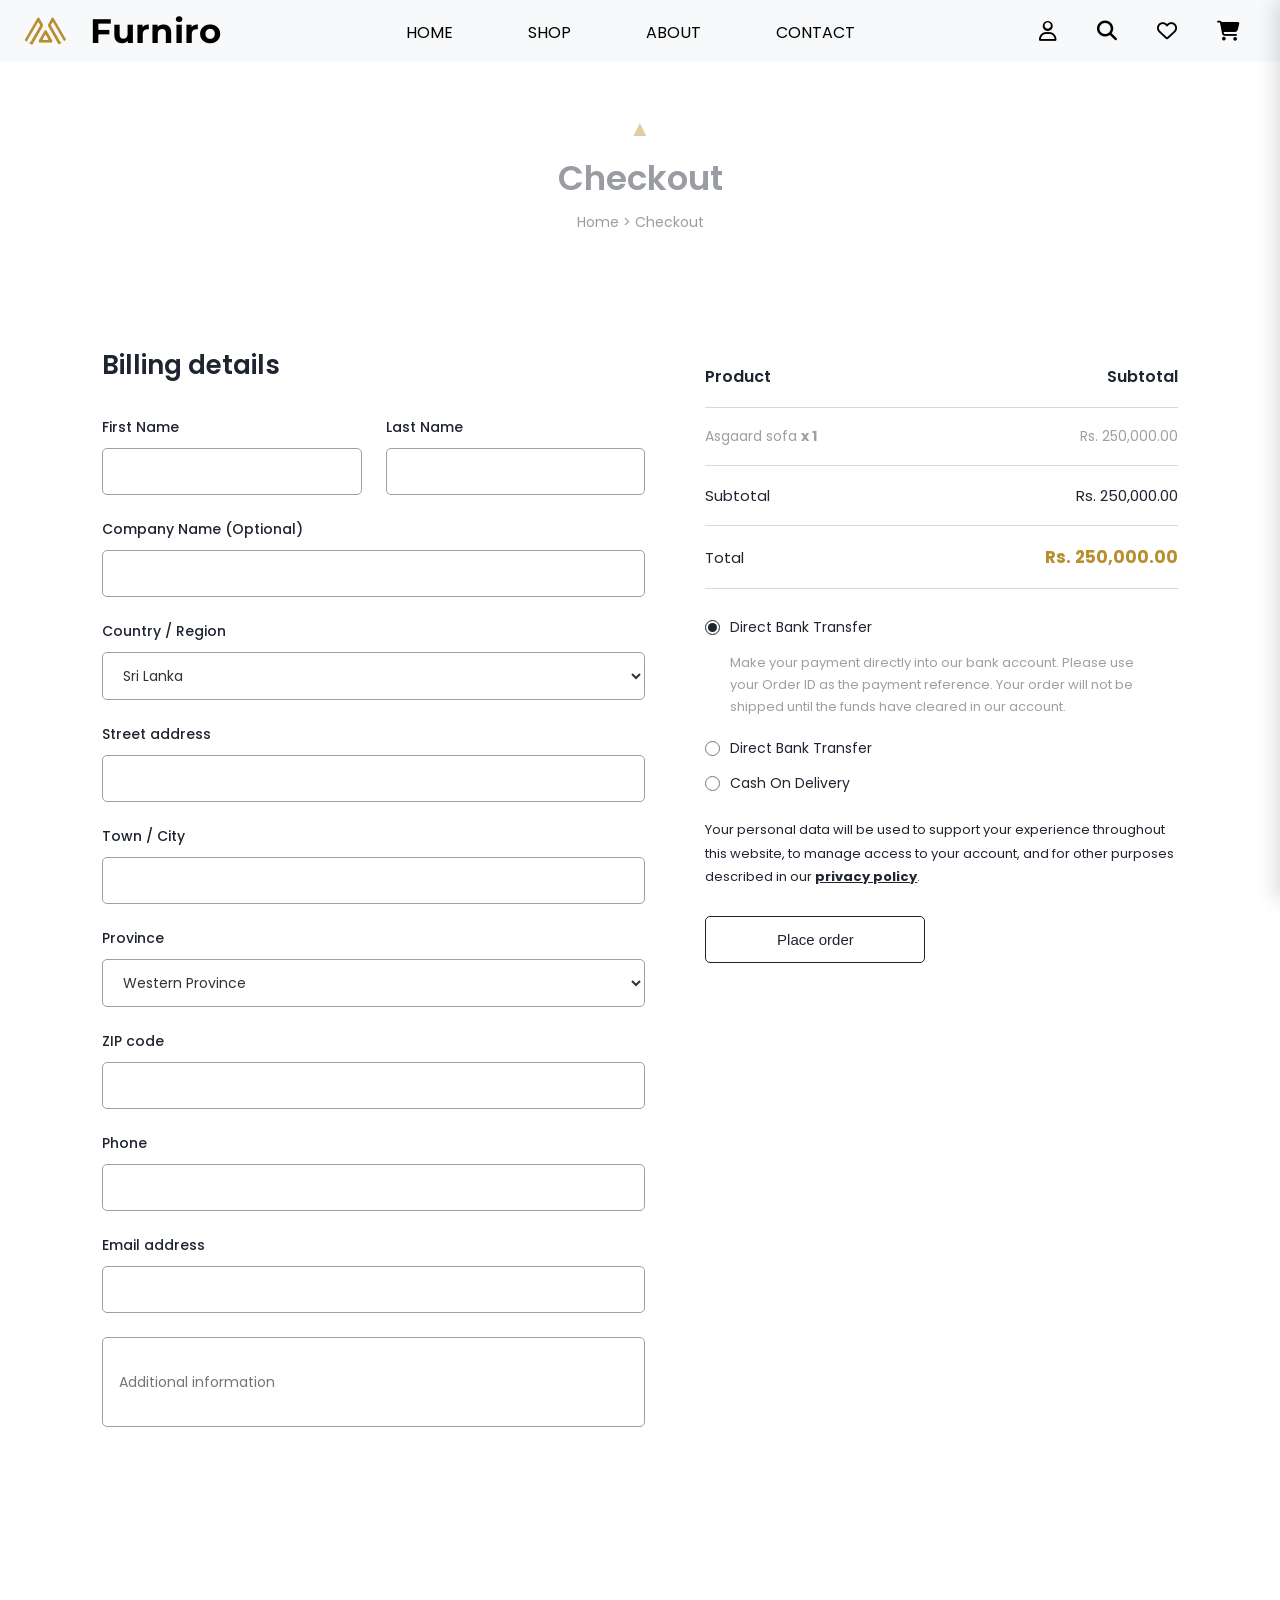
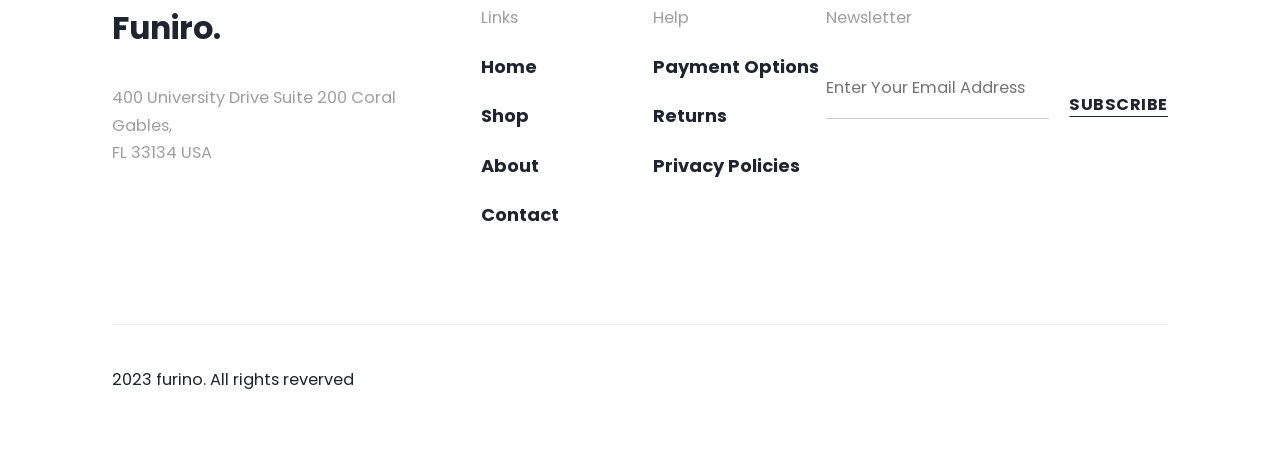
==== commit 39c6ea27: "cart functionality" ====
--- a/cheack out.html
+++ b/cheack out.html
@@ -4,7 +4,12 @@
 <head>
   <meta charset="UTF-8">
   <meta name="viewport" content="width=device-width, initial-scale=1.0">
-  <title>Document</title>
+  <title>Furniro</title>
+<link rel="icon" type="image/x-icon" href="./Assets/icons/files/favicon.ico">
+<link rel="icon" type="image/png" sizes="16x16" href="./Assets/icons/files/favicon-16x16.png">
+<link rel="icon" type="image/png" sizes="32x32" href="./Assets/icons/files/favicon-32x32.png">
+<link rel="apple-touch-icon" sizes="180x180" href="./Assets/icons/files/apple-touch-icon.png">
+<link rel="icon" type="image/png" sizes="192x192" href="./Assets/icons/files/android-chrome-512x512.png">
   <link rel="preconnect" href="https://fonts.googleapis.com">
   <link rel="preconnect" href="https://fonts.gstatic.com" crossorigin>
   <link
@@ -31,9 +36,9 @@
 
     <div class="nav-links" id="navLinks">
       <ul>
-        <li><a href="#">home</a></li>
+        <li><a href="./index.html">home</a></li>
         <li><a href="shop.html">shop</a></li>
-        <li><a href="#">About</a></li>
+        <li><a href="./about.html">About</a></li>
         <li><a href="./contact.html">contact</a></li>
       </ul>
     </div>
@@ -197,11 +202,11 @@
 
       <div class="col-links">
         <div class="col-label">Links</div>
-        <ul>
-          <li><a href="#">Home</a></li>
-          <li><a href="#">Shop</a></li>
-          <li><a href="#">About</a></li>
-          <li><a href="#">Contact</a></li>
+       <ul>
+          <li><a href="./index.html">Home</a></li>
+          <li><a href="./shop.html">Shop</a></li>
+          <li><a href="./about.html">About</a></li>
+          <li><a href="./contact.html">Contact</a></li>
         </ul>
       </div>
 
@@ -272,11 +277,10 @@
     <span>Subtotal</span>
     <b id="cartSubtotalValue">Rp 5.000.000</b>
   </div>
-
-  <div class="cart-actions">
-    <button>Cart</button>
-    <button>Checkout</button>
-    <button>Comparison</button>
+ <div class="cart-actions">
+    <a href="./cart.html"><button>Cart</button></a>
+    <a href="./cheack out.html"><button>Checkout</button></a>
+   <a href="./comparison.html"><button>Comparison</button></a> 
   </div>
 </aside>
 <script src="./js/script.js"></script>
--- a/CSS/style.css
+++ b/CSS/style.css
@@ -12,6 +12,8 @@
   background: #ffffff;
   color: #333;
 }
+  a{text-decoration:none;color:inherit;}
+
 
 /* ============================================================
    HEADER
@@ -112,7 +114,15 @@
   cursor: pointer;
   padding: 20px;
 }
-
+.bn{
+  border: none;
+
+}
+.bn:hover{
+   background-color: white;
+  color: #975f15;
+  border: 2px solid #975f15;
+}
 /* ============================================================
    NAV BANNER (hero image with text card)
    ============================================================ */
@@ -213,26 +223,81 @@
 }
 
 /* Individual card (hover image-crossfade) — single, final version */
+.product-card {
+  width: 260px;
+}
+
+/* Image wrapper - relative taake button/overlay absolute position ho sake */
 .card-img {
   position: relative;
-  width: 30%;
-  height: 70vh;
-  margin: 10px 20px;
+  width: 100%;
+  height: 320px;
   overflow: hidden;
-  border-radius: 10px;
-}
-
+  border-radius: 4px;
+  background: #f5f5f5;
+}
+
+/* Sab images ek dusre ke upar stacked rahen */
 .card-img img {
-  width: 100%;
-  height: 100%;
-  border-radius: 10px;
   position: absolute;
   top: 0;
   left: 0;
+  width: 100%;
+  height: 100%;
   object-fit: cover;
   opacity: 0;
-  transition: opacity 0.6s ease;
-  pointer-events: none;
+  transition: opacity 0.4s ease;
+}
+
+/* JS jo image active karta hai wahi dikhegi */
+.card-img img.active {
+  opacity: 1;
+}
+
+/* Add to Cart button - hamesha absolute, image ke upar overlay */
+.card-img .add-to-cart-btn { 
+  position: absolute;
+  bottom: 15px;
+  left: 50%;
+  transform: translateX(-50%) translateY(15px);
+  background: #1a1a1a;
+  color: #fff;
+  border: none;
+  padding: 10px 20px;
+  font-size: 13px;
+  font-weight: 600;
+  border-radius: 3px;
+  cursor: pointer;
+  opacity: 0;
+  visibility: hidden;
+  transition: all 0.3s ease;
+  z-index: 5; /* images ke upar rahe */
+  
+}
+
+/* Sirf hover par button nazar aaye */
+.card-img:hover .add-to-cart-btn {
+  opacity: 1;
+  visibility: visible;
+  transform: translateX(-50%) translateY(0);
+}
+
+.card-info {
+  padding: 12px 5px;
+  text-align: left;
+}
+
+.card-info h4 {
+  font-size: 14px;
+  margin: 0 0 5px;
+  color: #333;
+}
+
+.card-info p {
+  font-size: 14px;
+  font-weight: 600;
+  color: #cba135;
+  margin: 0;
 }
 
 .card-img img.active {
@@ -252,6 +317,32 @@
   border-radius: 5px;
   z-index: 2;
 }
+.see-More{
+  align-items: center;
+  color: #fdfcfc;
+  background-color: #975f15;
+  padding: 10px 20px;
+  margin: 10px auto;
+  font-weight: bold;
+  font-size: 20px;
+  border-radius: 5px;
+  border: none;
+
+  
+}
+.wrap{
+  
+  display: flex;
+  justify-content: center;  /* horizontal center */
+  align-items: center;      /* vertical center */
+  margin: 20px;
+}
+.see-More:hover{
+  background-color: white;
+  color: #975f15;
+  border: 2px solid #975f15;
+}
+
 
 /* ============================================================
    OUR PRODUCTS (home page grid)
@@ -310,44 +401,48 @@
   text-decoration: none;
 }
 
-/* Hover background overlay */
-.our-product-imgg img::before {
+/* Hover background overlay (dark tint on product image) */
+.our-product-imgg::before {
   content: "";
   position: absolute;
   top: 0;
   left: 0;
   width: 100%;
   height: 100%;
-  background: rgb(153, 151, 151);
+  background: rgba(0, 0, 0, 0.35);
   opacity: 0;
   transition: opacity 0.4s ease;
   z-index: 1;
+  pointer-events: none;
 }
 
 .our-product-imgg:hover::before {
-  opacity: 0.6;
-}
-
-.our-product-imgg button {
-  position: absolute;
-  top: 50%;
+  opacity: 1;
+}
+
+.our-product-imgg .add-to-cart-btn {
+  position: absolute;
+  bottom: 20px;
   left: 50%;
-  transform: translate(-50%, -50%);
-  padding: 10px 20px;
-  font-size: 16px;
-  font-weight: bold;
-  background-color: #d6aa26e3;
-  color: rgb(194, 193, 191);
+  transform: translateX(-50%) translateY(10px);
+  padding: 10px 24px;
+  font-size: 14px;
+  font-weight: 600;
+  background-color: #B88E2F;
+  color: #fff;
   border: none;
-  border-radius: 5px;
+  border-radius: 4px;
   opacity: 0;
-  transition: opacity 0.4s ease;
+  visibility: hidden;
+  transition: opacity 0.3s ease, transform 0.3s ease, visibility 0.3s ease;
   cursor: pointer;
-  z-index: 1;
-}
-
-.our-product-imgg:hover button {
+  z-index: 2;
+}
+
+.our-product-imgg:hover .add-to-cart-btn {
   opacity: 1;
+  visibility: visible;
+  transform: translateX(-50%) translateY(0);
 }
 
 /* ============================================================
@@ -790,6 +885,15 @@
   font-family: 'Poppins', sans-serif;
   pointer-events: none;
 }
+.pulse {
+  animation: pulseAnim 0.4s ease;
+}
+
+@keyframes pulseAnim {
+  0%   { transform: scale(1); }
+  50%  { transform: scale(1.4); }
+  100% { transform: scale(1); }
+}
 
 .cart-overlay {
   position: fixed; inset: 0; background: rgba(0, 0, 0, 0.4);
